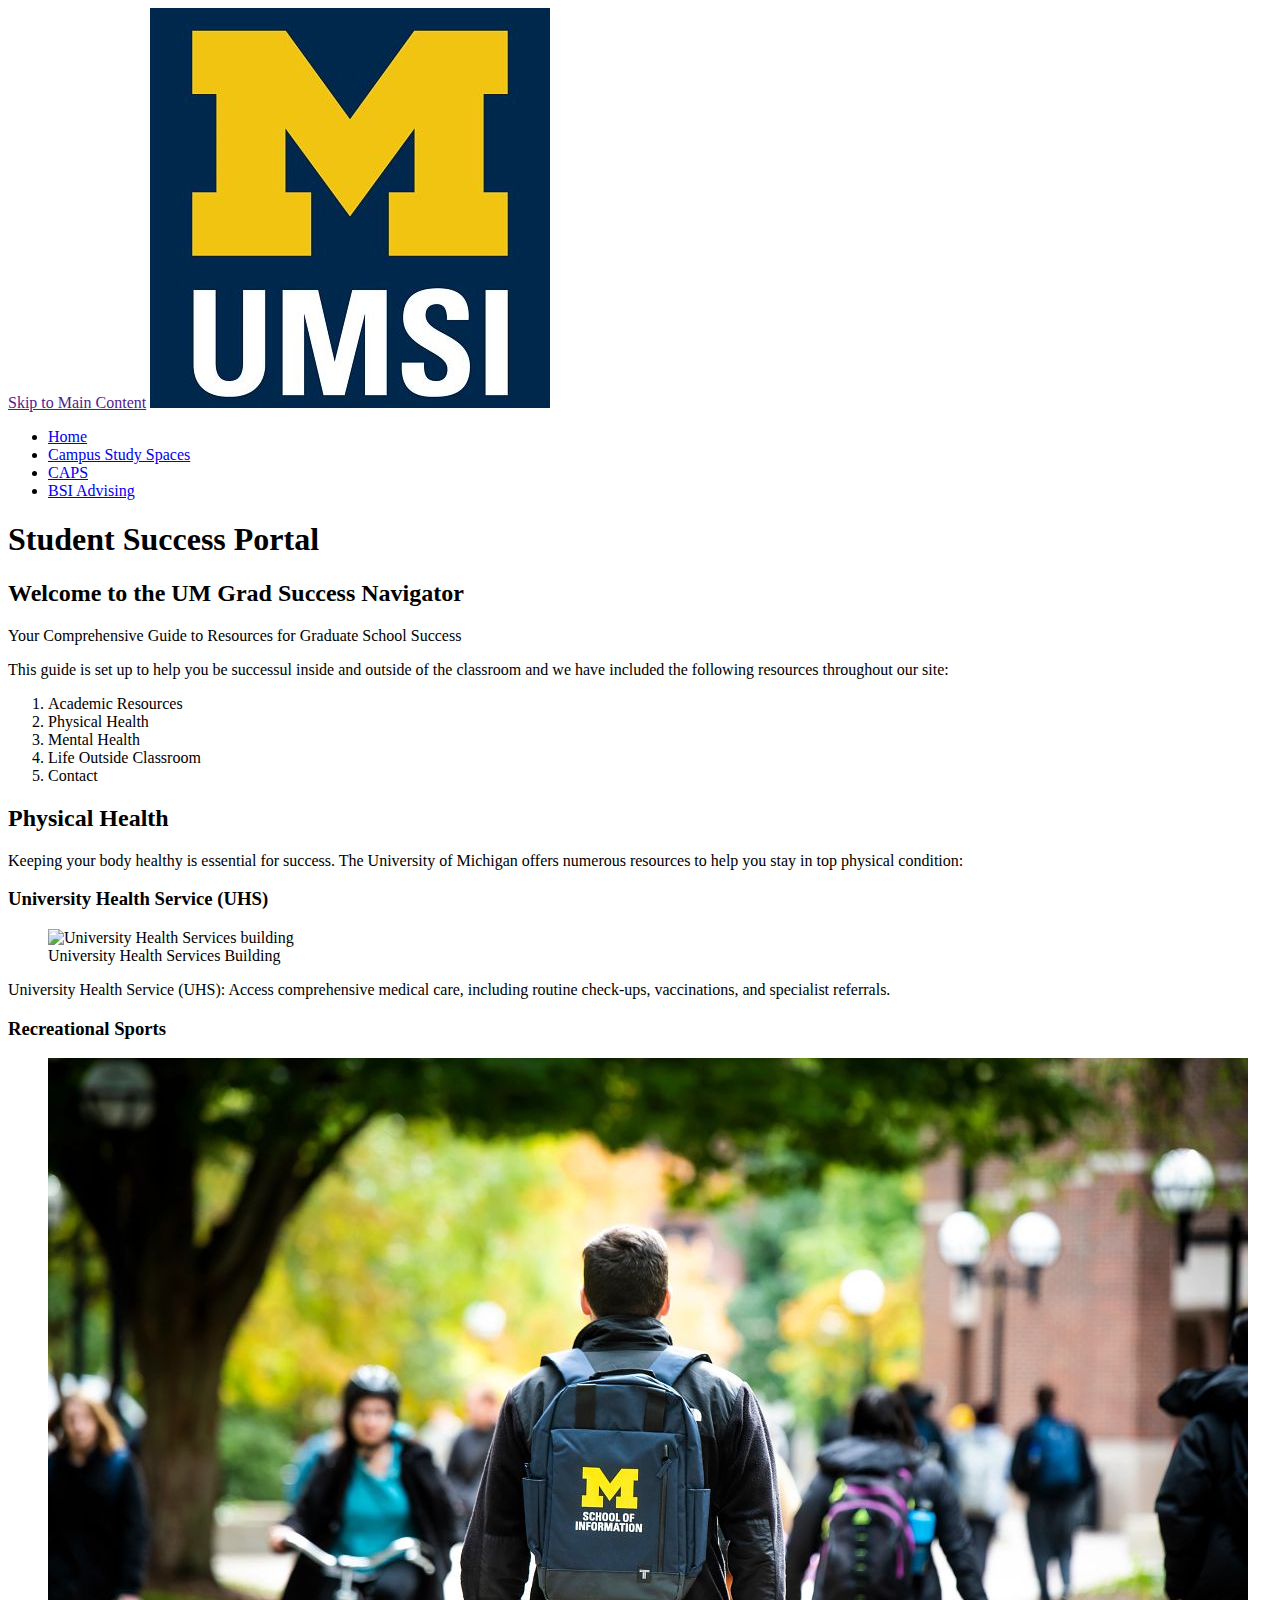
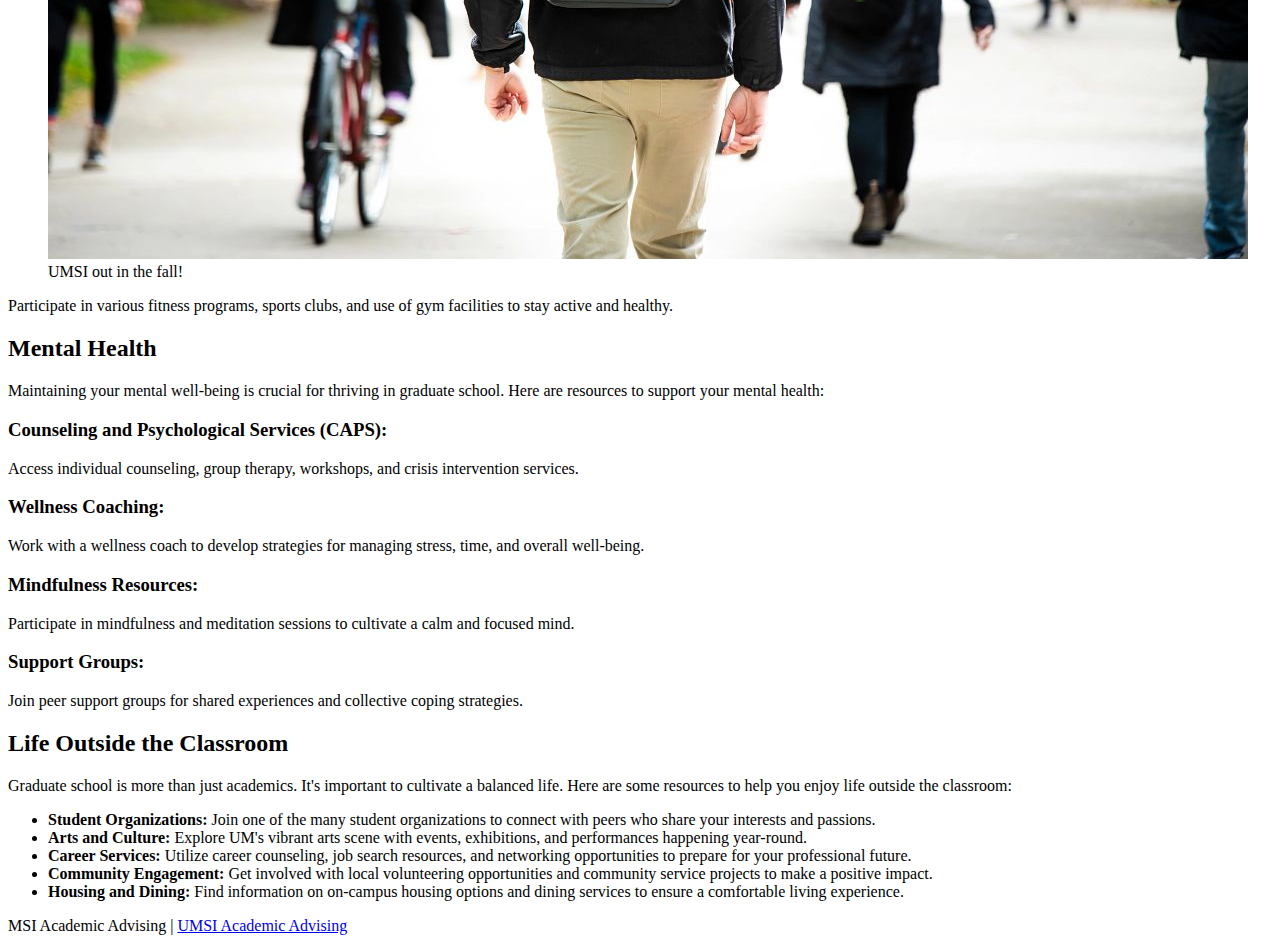
==== index.html @ 261a5fd6 "Add files via upload" ====
<!DOCTYPE html>
<html lang="en">
<head>
    <meta charset="UTF-8">
    <meta name="viewport" content="width=device-width, initial-scale=1.0">
    <title>Student Success Portal</title>
</head>
<body>

    <header>
  <a href = "">Skip to Main Content</a>
        <img src="images/UMSI_signature_vertical_informal_solidblue.jpg" alt="UMSI Logo">
        <nav>
            <ul>
                <li><a href = "index.html">Home</a></li>
                <li><a href = "studyspaces.html">Campus Study Spaces</a></li>
                <li><a href = "caps.html">CAPS</a></li>
                <li><a href = "advising.html">BSI Advising</a></li>
            </ul>
        </nav>
        <h1>Student Success Portal</h1>

    </header>
    <main>
        <section>
            <h2>Welcome to the UM Grad Success Navigator</h2>
            <p> Your Comprehensive Guide to Resources for Graduate School Success</p>
            <p>This guide is set up to help you be successul inside and outside of the classroom and we have included the following resources throughout our site:</p>
            <ol>
                <li>Academic Resources</li>
                <li>Physical Health</li>
                <li>Mental Health</li>
                <li>Life Outside Classroom</li>
                <li>Contact</li>
            </ol>
        </section>
        <section>
            <h2>Physical Health</h2>
            <p>Keeping your body healthy is essential for success. The University of Michigan offers numerous resources to help you stay in top physical condition:</p>
            <article>
                <h3>University Health Service (UHS)</h3>
                <figure>
                    <img src="images/UHS.jpg" alt="University Health Services building">
                    <figcaption>University Health Services Building</figcaption>
                </figure>
                <p>University Health Service (UHS): Access comprehensive medical care, including routine check-ups, vaccinations, and specialist referrals.</p>
            </article>
            <article>
                <h3>Recreational Sports</h3>
                <figure>
                    <img src="images/UMSI_CampusFall_UMSIBackpack_02.jpg" alt="A student wears a UMSI backpack in fall on the drag.">
                    <figcaption>UMSI out in the fall!</figcaption>
                </figure>
                <p>Participate in various fitness programs, sports clubs, and use of gym facilities to stay active and healthy.</p>
            </article>
        </section>
        
        <section>
            <h2>Mental Health</h2>
            <p>Maintaining your mental well-being is crucial for thriving in graduate school. Here are resources to support your mental health:</p>
            <article>
                <h3>Counseling and Psychological Services (CAPS):</h3>
                <p> Access individual counseling, group therapy, workshops, and crisis intervention services.</p>
            </article>
            <article>
                <h3>Wellness Coaching:</h3>

                <p>Work with a wellness coach to develop strategies for managing stress, time, and overall well-being.</p>
            </article>
            <article>
                <h3>Mindfulness Resources:</h3>

                <p> Participate in mindfulness and meditation sessions to cultivate a calm and focused mind.</p>
            </article>
            <article>
                <h3>Support Groups:</h3>

                <p> Join peer support groups for shared experiences and collective coping strategies.</p>
            </article>
        </section>

        
        <section id="life-outside-classroom">
            <h2>Life Outside the Classroom</h2>
            <p>Graduate school is more than just academics. It's important to cultivate a balanced life. Here are some resources to help you enjoy life outside the classroom:</p>
            <article>

            </article>
            <ul>
                <li><strong>Student Organizations:</strong> Join one of the many student organizations to connect with peers who share your interests and passions.</li>
                <li><strong>Arts and Culture:</strong> Explore UM's vibrant arts scene with events, exhibitions, and performances happening year-round.</li>
                <li><strong>Career Services:</strong> Utilize career counseling, job search resources, and networking opportunities to prepare for your professional future.</li>
                <li><strong>Community Engagement:</strong> Get involved with local volunteering opportunities and community service projects to make a positive impact.</li>
                <li><strong>Housing and Dining:</strong> Find information on on-campus housing options and dining services to ensure a comfortable living experience.</li>
            </ul>
        </section>
        <!-- Content taken & modified from UMGPT with the prompt, "write me a webpage of intro content to help University of Michigan Master's students navigate different resources for being successful in grad school - this will include academic resources, physical health resources, mental health resources, support for life outside the classroom"
        UMGPT. (2024). UMGPT (August 29th version) [Large language model]. -->
    </main>
    <footer>
        <p>MSI Academic Advising | <a href="https://sites.google.com/umich.edu/msiacademicadvising/student-support-resources">UMSI Academic Advising </a></p>
        </footer>
</body>
</html>
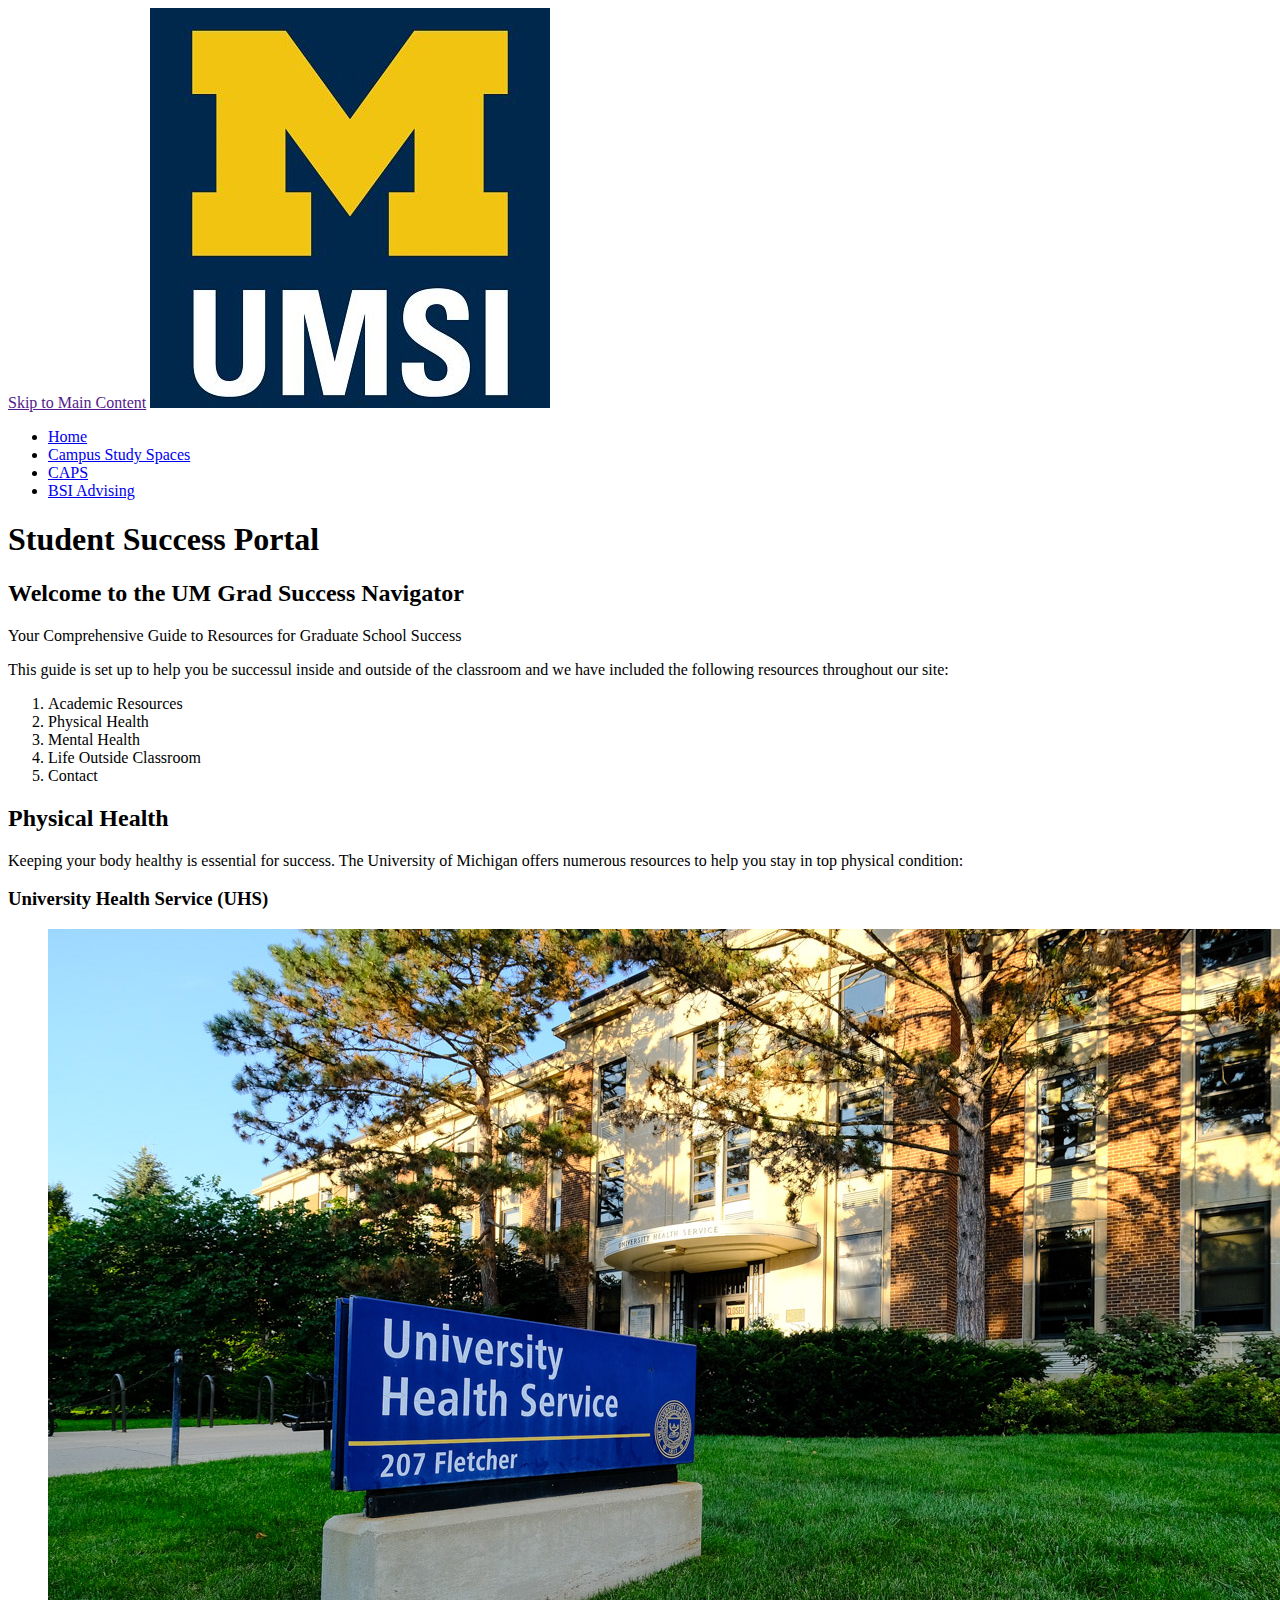
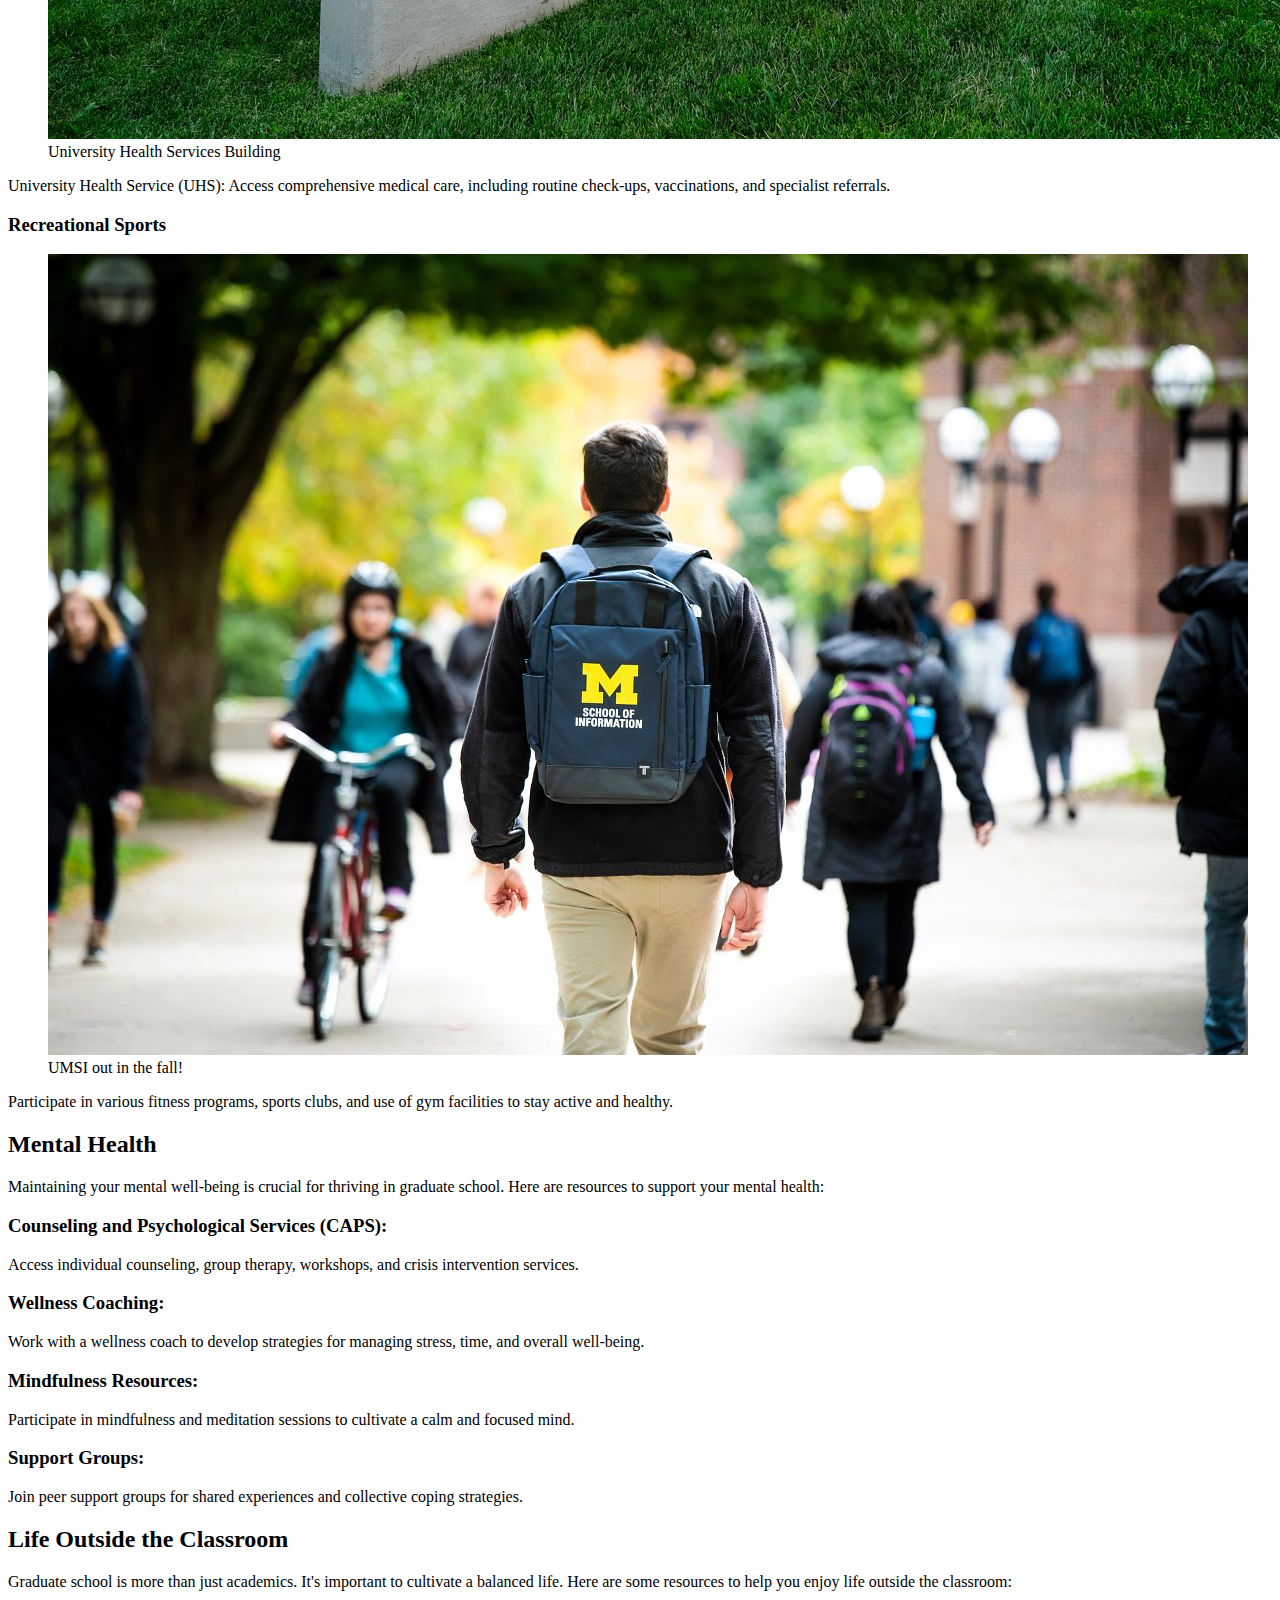
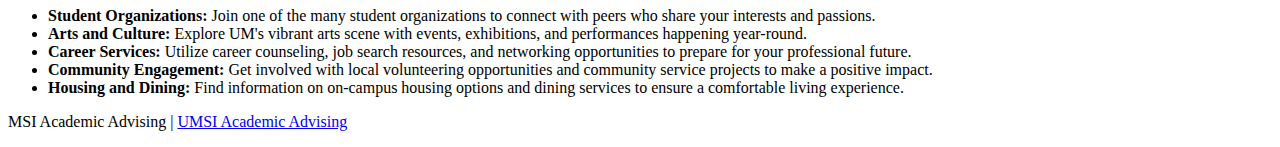
==== commit 7bbef958: "Add files via upload" ====
--- a/index.html
+++ b/index.html
@@ -83,9 +83,6 @@
         <section id="life-outside-classroom">
             <h2>Life Outside the Classroom</h2>
             <p>Graduate school is more than just academics. It's important to cultivate a balanced life. Here are some resources to help you enjoy life outside the classroom:</p>
-            <article>
-
-            </article>
             <ul>
                 <li><strong>Student Organizations:</strong> Join one of the many student organizations to connect with peers who share your interests and passions.</li>
                 <li><strong>Arts and Culture:</strong> Explore UM's vibrant arts scene with events, exhibitions, and performances happening year-round.</li>
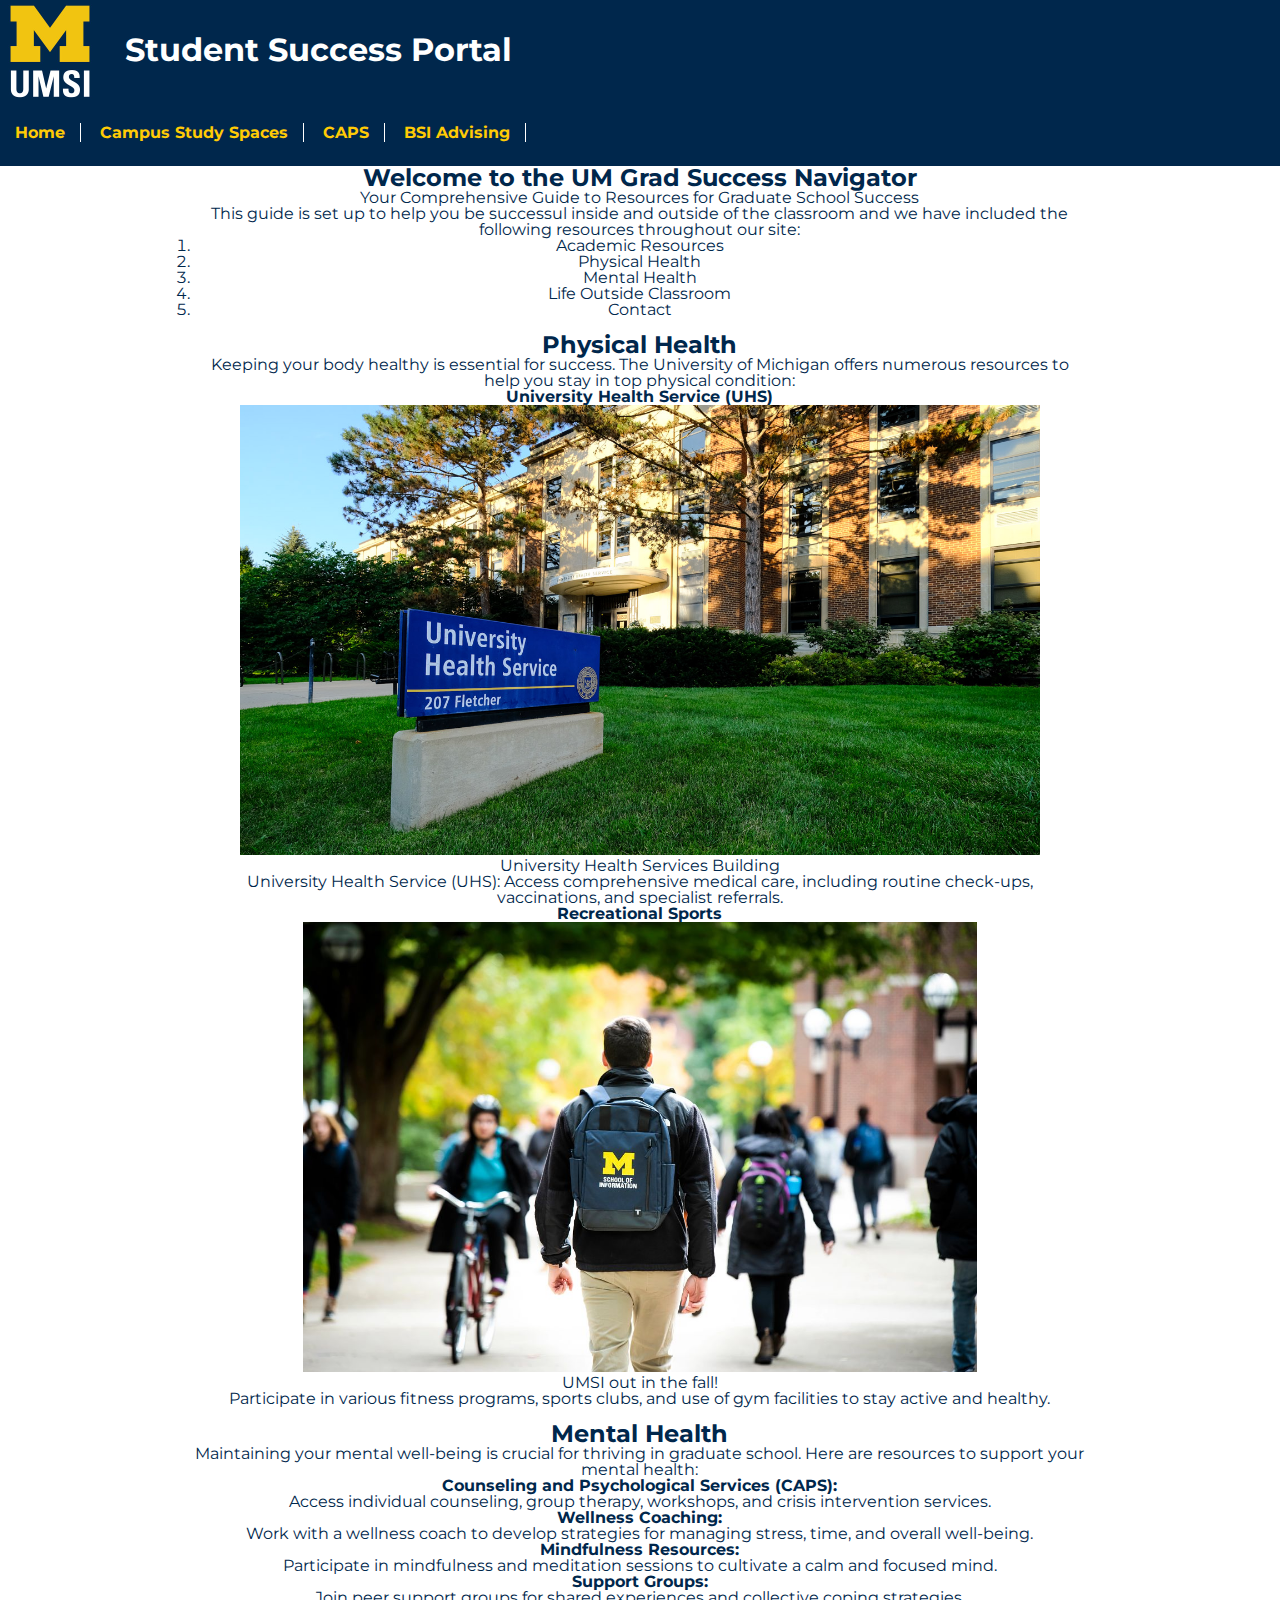
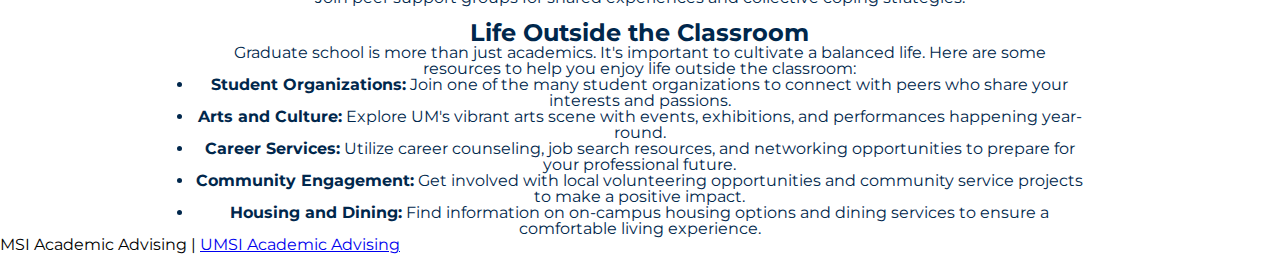
==== commit e1764ca3: "Add files via upload" ====
--- a/index.html
+++ b/index.html
@@ -3,13 +3,22 @@
 <head>
     <meta charset="UTF-8">
     <meta name="viewport" content="width=device-width, initial-scale=1.0">
+    <link rel="stylesheet" type="text/css" href="css/html5reset.css">
+
+    <link rel="preconnect" href="https://fonts.googleapis.com">
+    <link rel="preconnect" href="https://fonts.gstatic.com" crossorigin>
+    <link href="https://fonts.googleapis.com/css2?family=Montserrat:ital,wght@0,100..900;1,100..900&display=swap" rel="stylesheet">
+
+    <link rel="stylesheet" type="text/css" href="css/style.css">
     <title>Student Success Portal</title>
 </head>
 <body>
-
+    <a class = "skip" href="#main" tabindex = "0">Skip to Main Content</a>
     <header>
-  <a href = "">Skip to Main Content</a>
-        <img src="images/UMSI_signature_vertical_informal_solidblue.jpg" alt="UMSI Logo">
+        <div class = "open">
+        <img class = "logo" src="images/UMSI_signature_vertical_informal_solidblue.jpg" alt="UMSI Logo">
+        <h1 class = title>Student Success Portal</h1>
+        </div>
         <nav>
             <ul>
                 <li><a href = "index.html">Home</a></li>
@@ -18,12 +27,12 @@
                 <li><a href = "advising.html">BSI Advising</a></li>
             </ul>
         </nav>
-        <h1>Student Success Portal</h1>
+       
 
     </header>
-    <main>
+    <main class = "container" id = "main">
         <section>
-            <h2>Welcome to the UM Grad Success Navigator</h2>
+            <h2 >Welcome to the UM Grad Success Navigator</h2>
             <p> Your Comprehensive Guide to Resources for Graduate School Success</p>
             <p>This guide is set up to help you be successul inside and outside of the classroom and we have included the following resources throughout our site:</p>
             <ol>
--- a/css/style.css
+++ b/css/style.css
@@ -0,0 +1,95 @@
+
+html {
+    font-family: "Montserrat", sans-serif;
+    font-optical-sizing: auto;
+    /* font-weight: 10px; */
+    font-style: normal;
+}
+/* skip to main button  */
+nav li :hover{
+    text-decoration: underline;
+}
+nav li :focus{
+    text-decoration: underline;
+}
+.skip {
+    position:absolute;
+    top: -40px;   
+}
+.skip:focus{
+    top: 0;
+    position: absolute;  
+    background-color: white;
+}
+
+:focus{
+    border-width: 2px;
+    border-style: solid;
+    
+}
+
+/* style nav bar */
+nav li{
+    display:inline;
+    padding-right:15px;
+    padding-left: 15px;
+    border-right: 1px solid white;
+    
+  }
+  
+  nav a{
+    color: #FFCB05;
+    font-weight: bold;
+    text-decoration: none; 
+    
+  }
+
+  nav{
+    background-color: #00274C;
+    padding: 25px 0; 
+    text-align: left;
+  }
+  .open{
+    display: grid;
+    grid-template-columns: 1fr 10fr;
+    grid-template-rows: 20fr;
+    gap: 10px;
+    background-color: #00274C;
+    align-items: center;
+  }
+  .open > h1{
+    grid-column: 2/span 1;
+    color:white;
+   font-size: xx-large;
+
+  }
+  .open > img{
+    grid-column: 1/span 1;
+    max-height: 100px;
+  }
+
+/* style actual content */
+.container{
+    display: grid;
+     grid-template-columns: 1fr 5fr 1fr;
+     grid-row-gap: 15px;
+     grid-column-gap: 15px;
+}
+.container > section {
+    grid-column: 2/span 1;
+    color:#00274C;
+    display:inline-block;
+          text-align: center;
+          justify-content: center;
+          align-content: center;
+          justify-self: center;
+          align-self: center;
+
+}
+.container >section > h2{
+font-size: x-large;
+}
+img{
+    max-height: 450px;
+   
+}
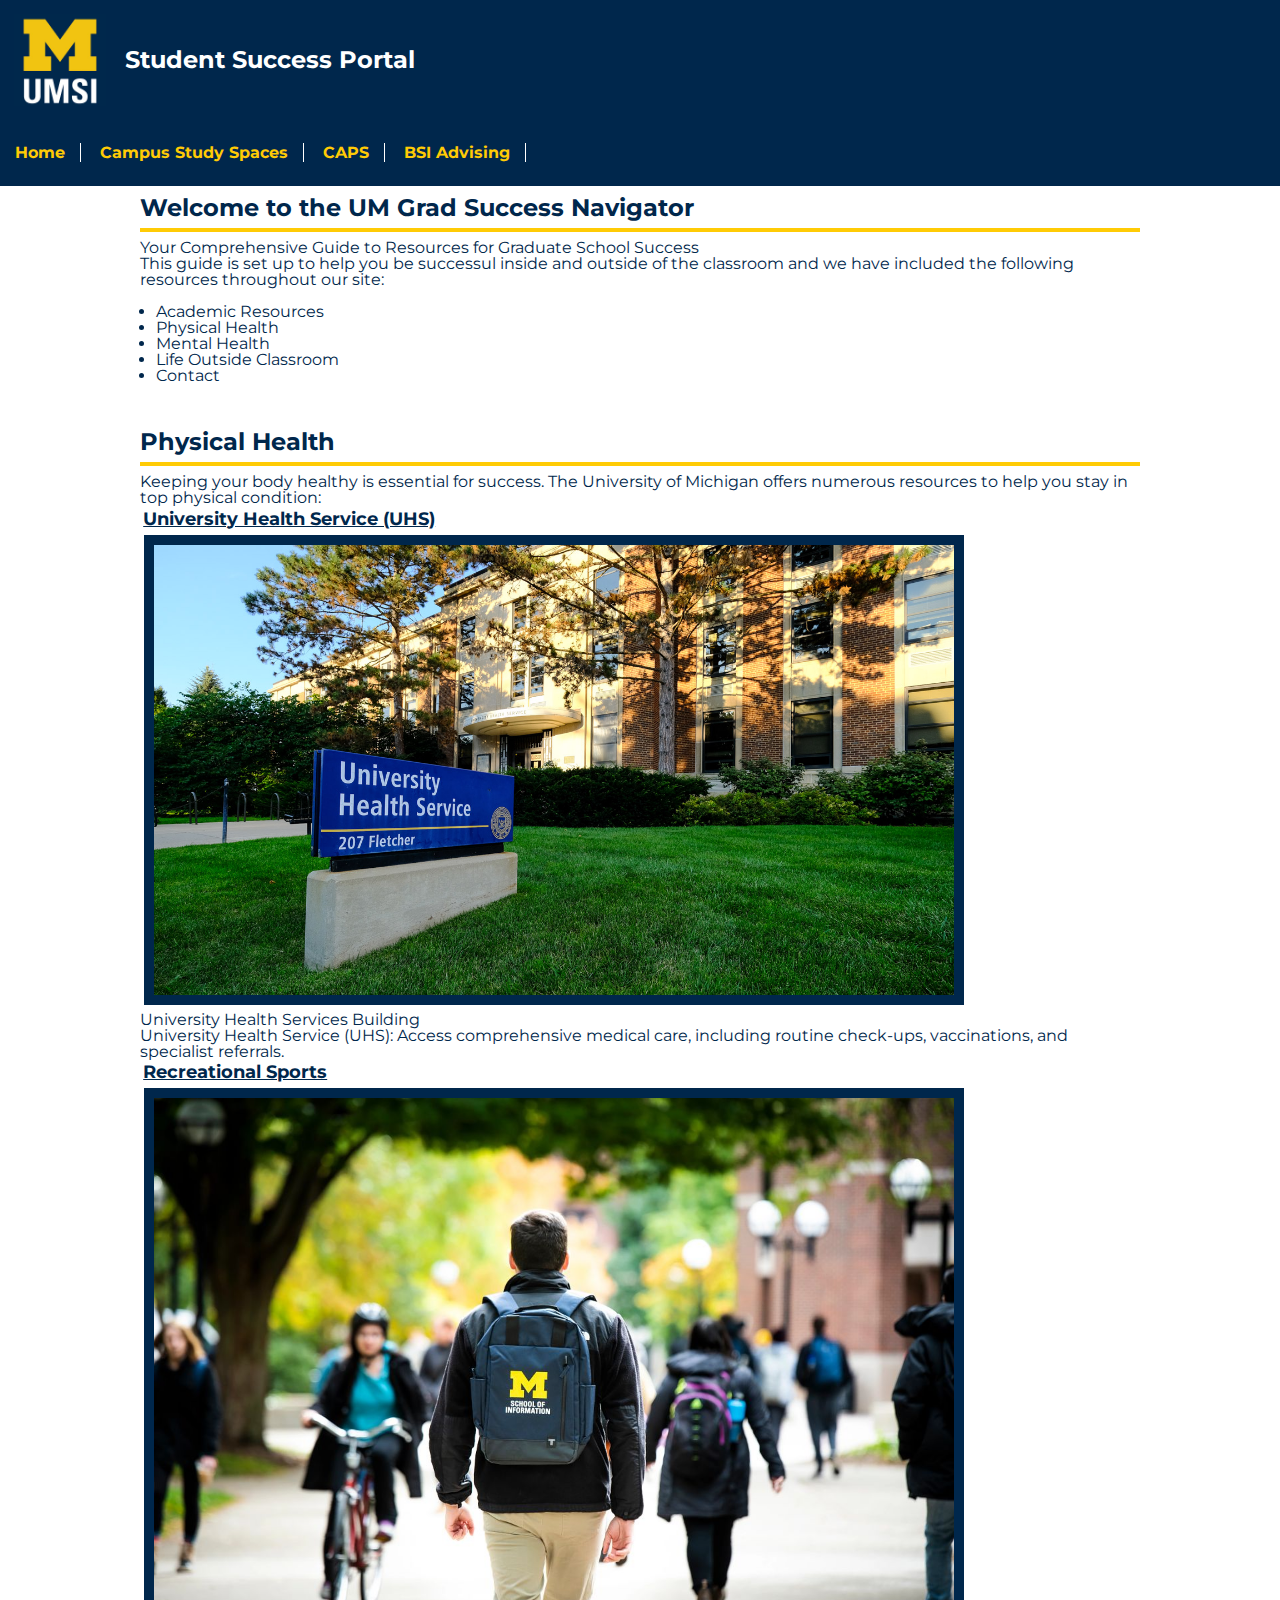
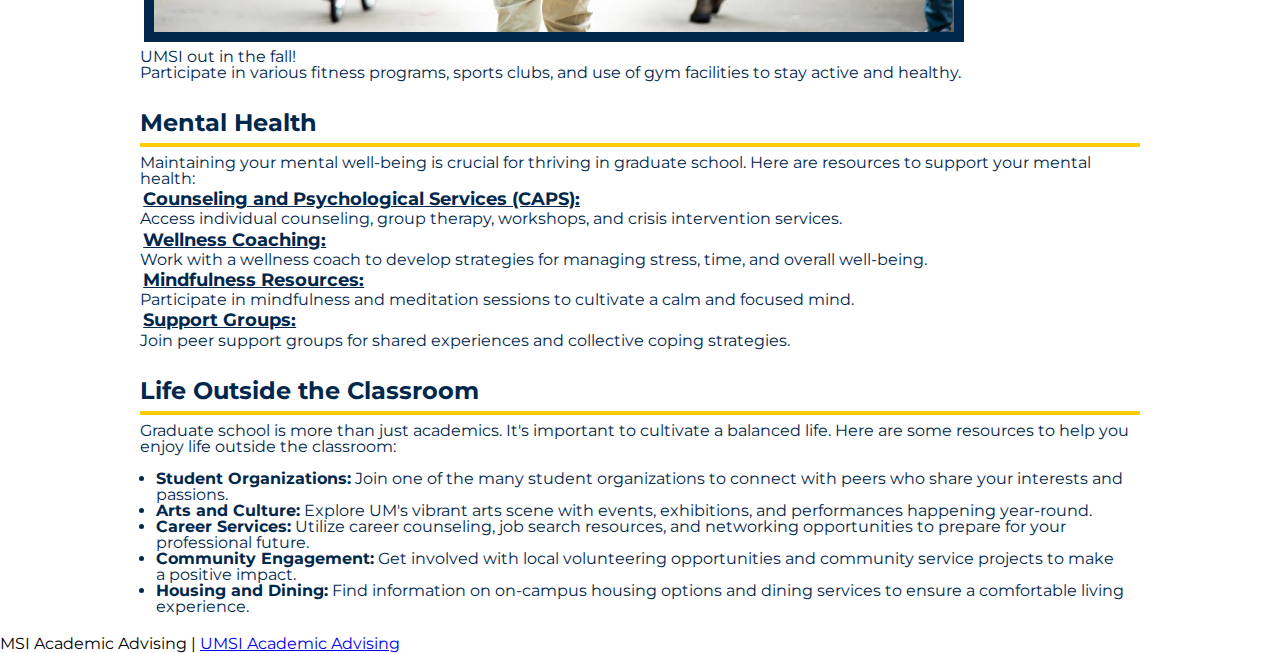
==== commit 40fc3794: "Add files via upload" ====
--- a/index.html
+++ b/index.html
@@ -31,19 +31,19 @@
 
     </header>
     <main class = "container" id = "main">
-        <section>
+        <section tabindex = 0>
             <h2 >Welcome to the UM Grad Success Navigator</h2>
             <p> Your Comprehensive Guide to Resources for Graduate School Success</p>
             <p>This guide is set up to help you be successul inside and outside of the classroom and we have included the following resources throughout our site:</p>
-            <ol>
+            <ul>
                 <li>Academic Resources</li>
                 <li>Physical Health</li>
                 <li>Mental Health</li>
                 <li>Life Outside Classroom</li>
                 <li>Contact</li>
-            </ol>
+            </ul>
         </section>
-        <section>
+        <section tabindex = 0>
             <h2>Physical Health</h2>
             <p>Keeping your body healthy is essential for success. The University of Michigan offers numerous resources to help you stay in top physical condition:</p>
             <article>
@@ -64,7 +64,7 @@
             </article>
         </section>
         
-        <section>
+        <section tabindex = 0>
             <h2>Mental Health</h2>
             <p>Maintaining your mental well-being is crucial for thriving in graduate school. Here are resources to support your mental health:</p>
             <article>
@@ -89,7 +89,7 @@
         </section>
 
         
-        <section id="life-outside-classroom">
+        <section id="life-outside-classroom" tabindex = 0>
             <h2>Life Outside the Classroom</h2>
             <p>Graduate school is more than just academics. It's important to cultivate a balanced life. Here are some resources to help you enjoy life outside the classroom:</p>
             <ul>
@@ -103,7 +103,7 @@
         <!-- Content taken & modified from UMGPT with the prompt, "write me a webpage of intro content to help University of Michigan Master's students navigate different resources for being successful in grad school - this will include academic resources, physical health resources, mental health resources, support for life outside the classroom"
         UMGPT. (2024). UMGPT (August 29th version) [Large language model]. -->
     </main>
-    <footer>
+    <footer tabindex = 0>
         <p>MSI Academic Advising | <a href="https://sites.google.com/umich.edu/msiacademicadvising/student-support-resources">UMSI Academic Advising </a></p>
         </footer>
 </body>
--- a/css/style.css
+++ b/css/style.css
@@ -1,9 +1,11 @@
 
-html {
+body {
     font-family: "Montserrat", sans-serif;
     font-optical-sizing: auto;
     /* font-weight: 10px; */
     font-style: normal;
+    -webkit-text-size-adjust: 100%;
+    
 }
 /* skip to main button  */
 nav li :hover{
@@ -23,8 +25,9 @@
 }
 
 :focus{
-    border-width: 2px;
+    border-width: 3px;
     border-style: solid;
+    border-color:#FFCB05;
     
 }
 
@@ -60,7 +63,8 @@
   .open > h1{
     grid-column: 2/span 1;
     color:white;
-   font-size: xx-large;
+   font-size: x-large;
+   
 
   }
   .open > img{
@@ -71,25 +75,51 @@
 /* style actual content */
 .container{
     display: grid;
-     grid-template-columns: 1fr 5fr 1fr;
+     grid-template-columns: 1fr 8fr 1fr;
      grid-row-gap: 15px;
      grid-column-gap: 15px;
+     
 }
-.container > section {
+
+.container > section, .container > section > section {
+    display: block;
     grid-column: 2/span 1;
     color:#00274C;
     display:inline-block;
-          text-align: center;
+          text-align: left;
           justify-content: center;
           align-content: center;
           justify-self: center;
           align-self: center;
+    padding: 10px 0 5px 0;
 
 }
-.container >section > h2{
+.container >section > h2, h2{
 font-size: x-large;
+border-bottom: 0.25rem solid #FFCB05;
+padding-bottom: 0.5rem;
+margin-bottom: 0.5rem;
 }
 img{
-    max-height: 450px;
+    max-width: 80%;
+    height: auto;
+    border-color:#00274C;
+    border-width: 10px;
+    border-style:solid;
+    margin: 0.25rem;
    
 }
+.container > section > ul{
+    padding: 1rem;
+
+}
+h3{
+    text-decoration: underline;
+    text-decoration-color:#00274C;
+    padding: 0.2rem;
+    font-size:large;
+}
+/* .container >section > img, .container >section > section > img{
+    justify-self: center;
+          
+} */
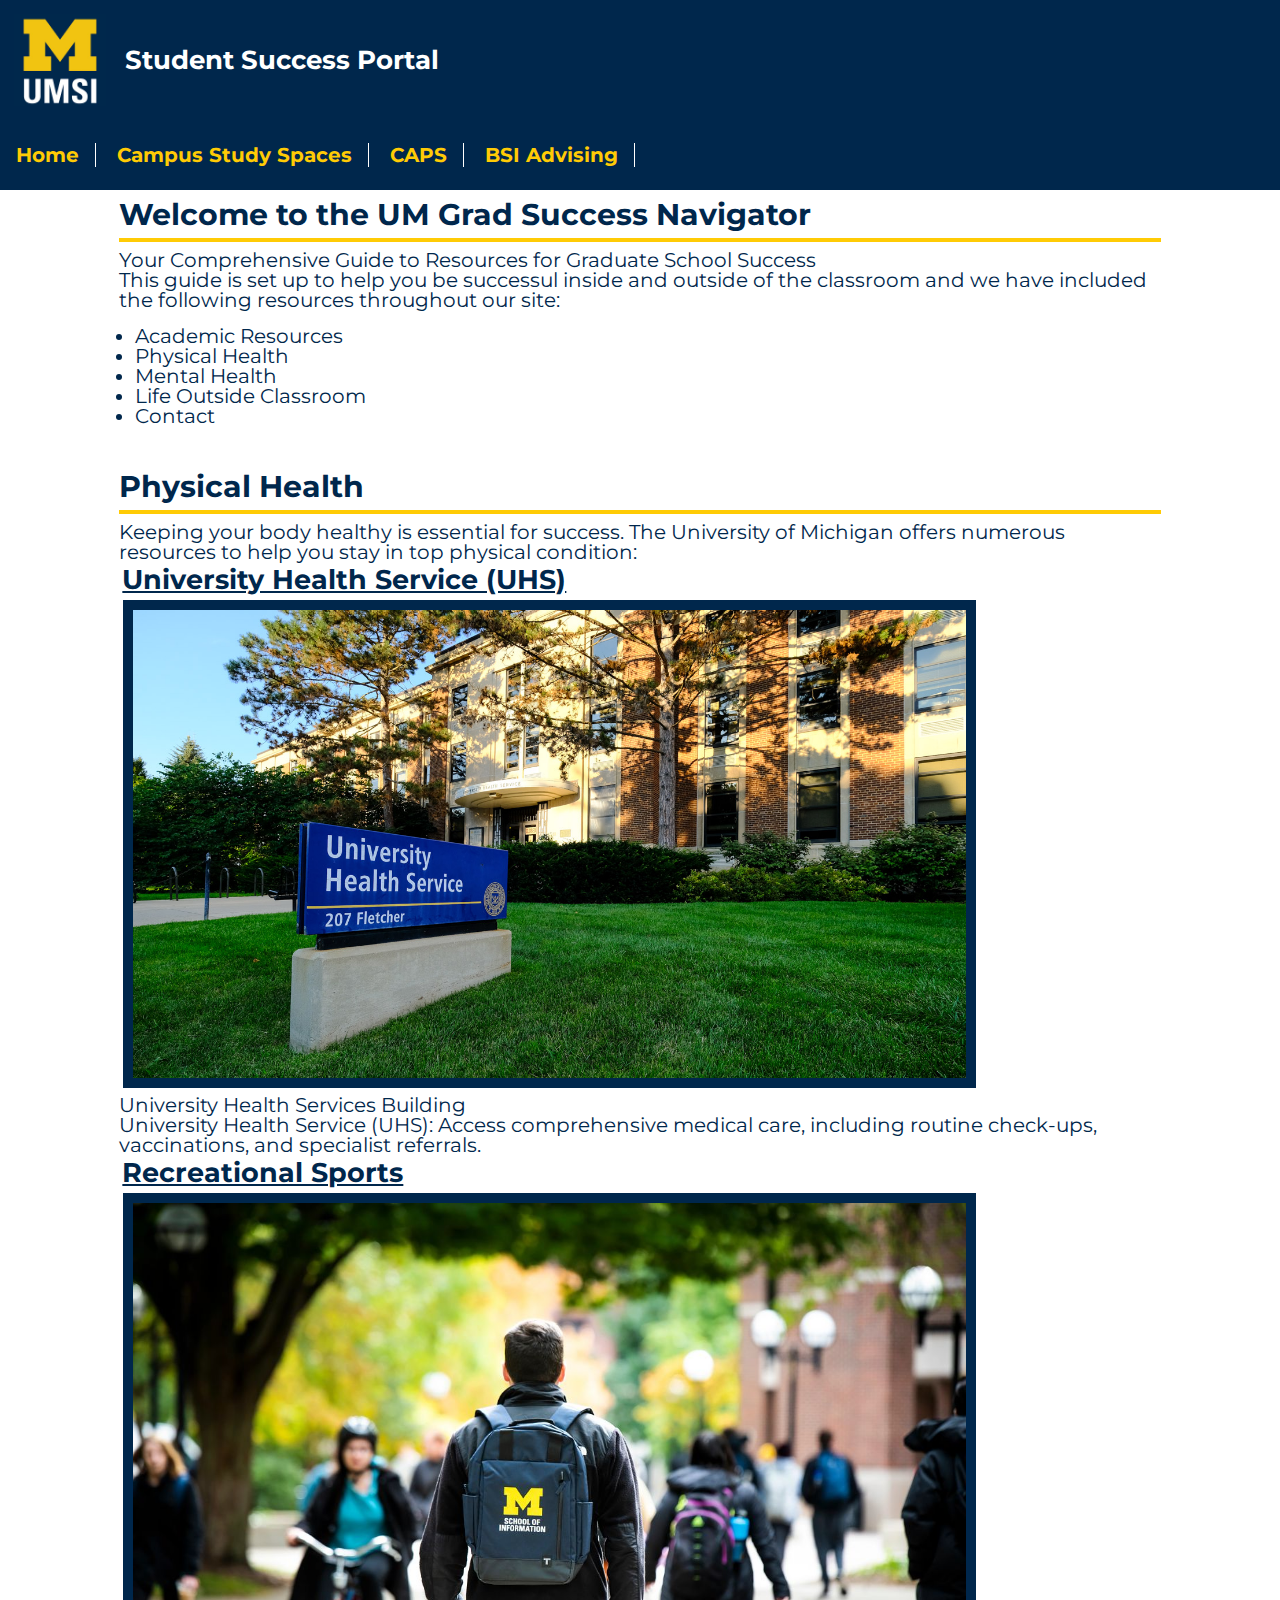
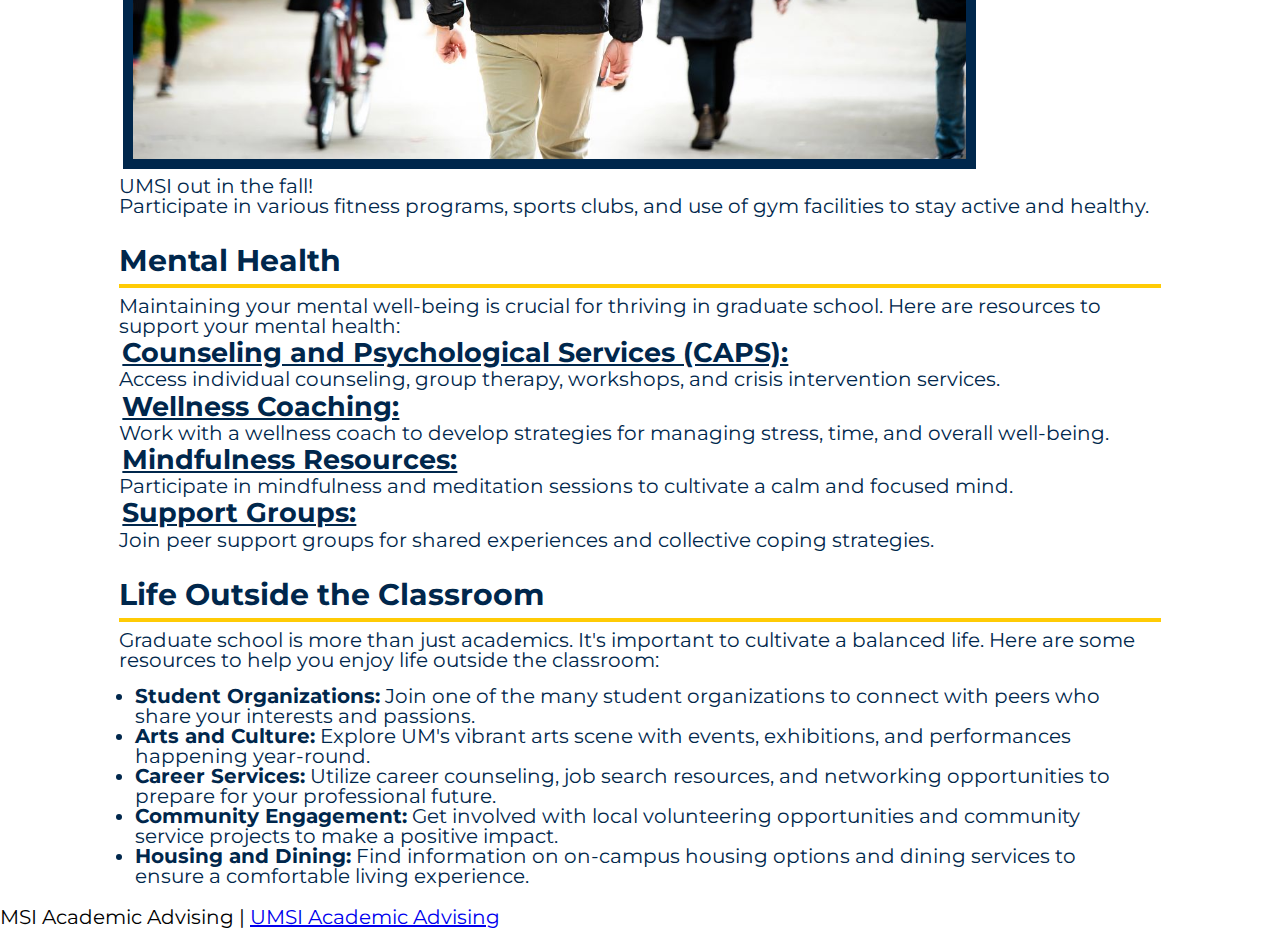
==== commit d8272668: "Add files via upload" ====
--- a/index.html
+++ b/index.html
@@ -3,6 +3,7 @@
 <head>
     <meta charset="UTF-8">
     <meta name="viewport" content="width=device-width, initial-scale=1.0">
+    <link rel="icon" type="image/png" href="images/UMSI_signature_vertical_informal_solidblue.jpg" />
     <link rel="stylesheet" type="text/css" href="css/html5reset.css">
 
     <link rel="preconnect" href="https://fonts.googleapis.com">
--- a/css/style.css
+++ b/css/style.css
@@ -1,3 +1,5 @@
+
+/* the default view is meant for a mobile device (max width of about 640px */
 
 body {
     font-family: "Montserrat", sans-serif;
@@ -5,6 +7,7 @@
     /* font-weight: 10px; */
     font-style: normal;
     -webkit-text-size-adjust: 100%;
+    font-size:125%;
     
 }
 /* skip to main button  */
@@ -21,7 +24,8 @@
 .skip:focus{
     top: 0;
     position: absolute;  
-    background-color: white;
+    background-color: #FFCB05;
+    color:#00274C;
 }
 
 :focus{
@@ -32,10 +36,13 @@
 }
 
 /* style nav bar */
+
 nav li{
     display:inline;
-    padding-right:15px;
-    padding-left: 15px;
+    padding-right:1rem;
+    padding-left: 1rem;
+    
+
     border-right: 1px solid white;
     
   }
@@ -45,12 +52,14 @@
     font-weight: bold;
     text-decoration: none; 
     
+    
   }
 
   nav{
     background-color: #00274C;
     padding: 25px 0; 
     text-align: left;
+    
   }
   .open{
     display: grid;
@@ -63,7 +72,7 @@
   .open > h1{
     grid-column: 2/span 1;
     color:white;
-   font-size: x-large;
+   font-size: 130%;
    
 
   }
@@ -75,7 +84,7 @@
 /* style actual content */
 .container{
     display: grid;
-     grid-template-columns: 1fr 8fr 1fr;
+     grid-template-columns: 1fr 10fr 1fr;
      grid-row-gap: 15px;
      grid-column-gap: 15px;
      
@@ -95,7 +104,7 @@
 
 }
 .container >section > h2, h2{
-font-size: x-large;
+font-size: 150%;
 border-bottom: 0.25rem solid #FFCB05;
 padding-bottom: 0.5rem;
 margin-bottom: 0.5rem;
@@ -117,7 +126,7 @@
     text-decoration: underline;
     text-decoration-color:#00274C;
     padding: 0.2rem;
-    font-size:large;
+    font-size:135%;
 }
 /* .container >section > img, .container >section > section > img{
     justify-self: center;
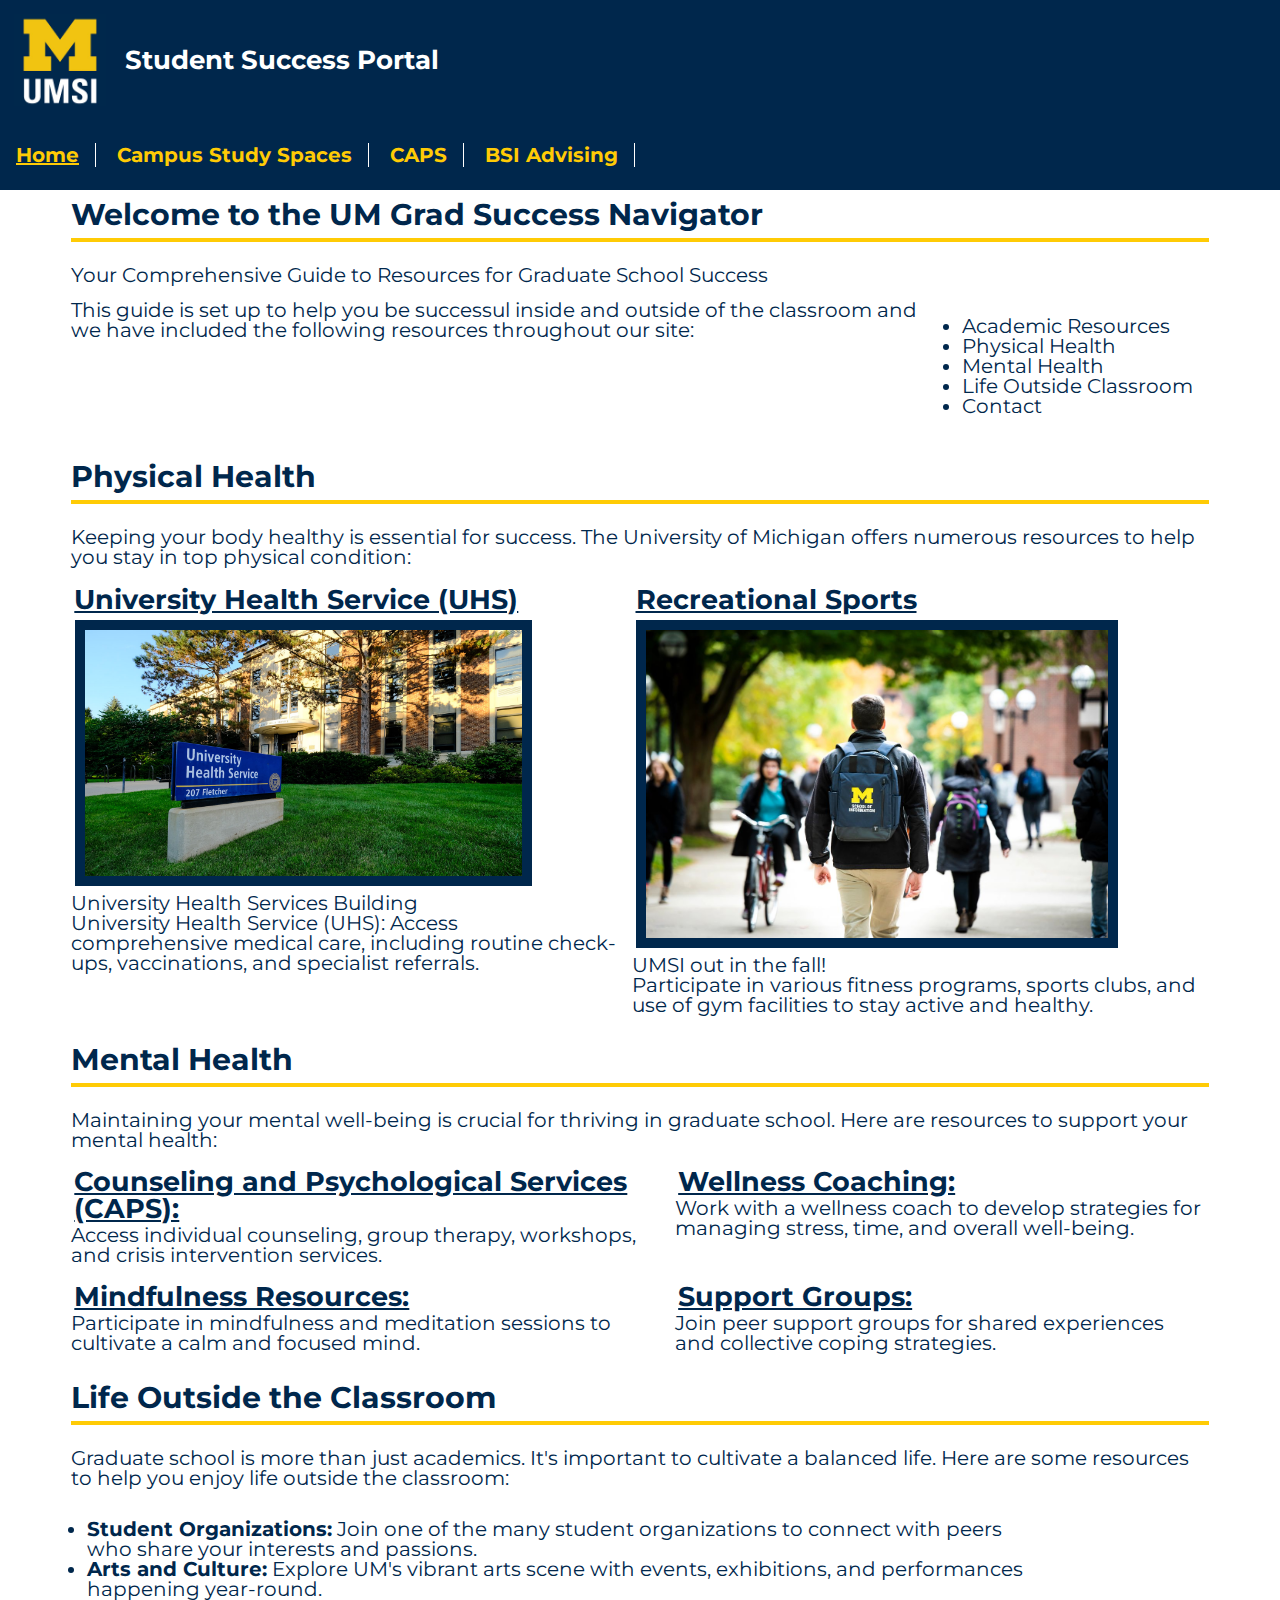
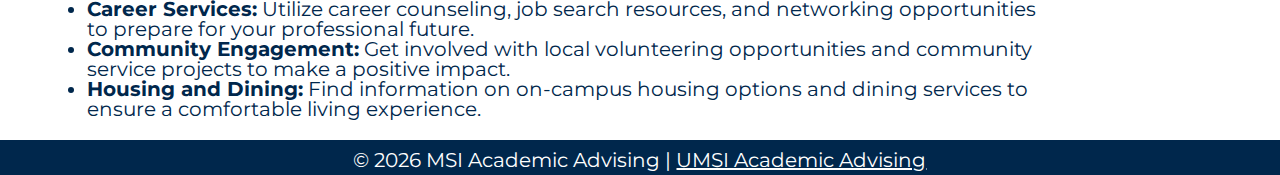
==== commit 34458c53: "Add files via upload" ====
--- a/index.html
+++ b/index.html
@@ -21,22 +21,26 @@
         <h1 class = title>Student Success Portal</h1>
         </div>
         <nav>
-            <ul>
-                <li><a href = "index.html">Home</a></li>
+            <ul >
+                <li><a class = "active" href = "index.html">Home</a></li>
                 <li><a href = "studyspaces.html">Campus Study Spaces</a></li>
                 <li><a href = "caps.html">CAPS</a></li>
                 <li><a href = "advising.html">BSI Advising</a></li>
+                
             </ul>
+            
         </nav>
-       
-
+        
+        
     </header>
     <main class = "container" id = "main">
-        <section tabindex = 0>
-            <h2 >Welcome to the UM Grad Success Navigator</h2>
-            <p> Your Comprehensive Guide to Resources for Graduate School Success</p>
-            <p>This guide is set up to help you be successul inside and outside of the classroom and we have included the following resources throughout our site:</p>
-            <ul>
+
+        <button onclick="topFunction()" id="myBtn" tabindex =0 title="Go to top">Top &#8593 </button>
+        <section tabindex = 0 class = "sub">
+            <h2 class = "left">Welcome to the UM Grad Success Navigator</h2>
+            <p class = "both"> Your Comprehensive Guide to Resources for Graduate School Success</p>
+            <p class = "left">This guide is set up to help you be successul inside and outside of the classroom and we have included the following resources throughout our site:</p>
+            <ul class = "right">
                 <li>Academic Resources</li>
                 <li>Physical Health</li>
                 <li>Mental Health</li>
@@ -46,16 +50,16 @@
         </section>
         <section tabindex = 0>
             <h2>Physical Health</h2>
-            <p>Keeping your body healthy is essential for success. The University of Michigan offers numerous resources to help you stay in top physical condition:</p>
-            <article>
+            <p class = "both">Keeping your body healthy is essential for success. The University of Michigan offers numerous resources to help you stay in top physical condition:</p>
+            <article class = "left">
                 <h3>University Health Service (UHS)</h3>
-                <figure>
+                <figure class = "left">
                     <img src="images/UHS.jpg" alt="University Health Services building">
-                    <figcaption>University Health Services Building</figcaption>
+                    <figcaption class = "left">University Health Services Building</figcaption>
                 </figure>
-                <p>University Health Service (UHS): Access comprehensive medical care, including routine check-ups, vaccinations, and specialist referrals.</p>
+                <p class = "left">University Health Service (UHS): Access comprehensive medical care, including routine check-ups, vaccinations, and specialist referrals.</p>
             </article>
-            <article>
+            <article class = "right">
                 <h3>Recreational Sports</h3>
                 <figure>
                     <img src="images/UMSI_CampusFall_UMSIBackpack_02.jpg" alt="A student wears a UMSI backpack in fall on the drag.">
@@ -67,22 +71,22 @@
         
         <section tabindex = 0>
             <h2>Mental Health</h2>
-            <p>Maintaining your mental well-being is crucial for thriving in graduate school. Here are resources to support your mental health:</p>
-            <article>
+            <p class = "both ">Maintaining your mental well-being is crucial for thriving in graduate school. Here are resources to support your mental health:</p>
+            <article class = "left">
                 <h3>Counseling and Psychological Services (CAPS):</h3>
                 <p> Access individual counseling, group therapy, workshops, and crisis intervention services.</p>
             </article>
-            <article>
+            <article class = "right">
                 <h3>Wellness Coaching:</h3>
 
                 <p>Work with a wellness coach to develop strategies for managing stress, time, and overall well-being.</p>
             </article>
-            <article>
+            <article class = "left">
                 <h3>Mindfulness Resources:</h3>
 
                 <p> Participate in mindfulness and meditation sessions to cultivate a calm and focused mind.</p>
             </article>
-            <article>
+            <article class = "right">
                 <h3>Support Groups:</h3>
 
                 <p> Join peer support groups for shared experiences and collective coping strategies.</p>
@@ -92,12 +96,12 @@
         
         <section id="life-outside-classroom" tabindex = 0>
             <h2>Life Outside the Classroom</h2>
-            <p>Graduate school is more than just academics. It's important to cultivate a balanced life. Here are some resources to help you enjoy life outside the classroom:</p>
+            <p class = "both">Graduate school is more than just academics. It's important to cultivate a balanced life. Here are some resources to help you enjoy life outside the classroom:</p>
             <ul>
-                <li><strong>Student Organizations:</strong> Join one of the many student organizations to connect with peers who share your interests and passions.</li>
-                <li><strong>Arts and Culture:</strong> Explore UM's vibrant arts scene with events, exhibitions, and performances happening year-round.</li>
-                <li><strong>Career Services:</strong> Utilize career counseling, job search resources, and networking opportunities to prepare for your professional future.</li>
-                <li><strong>Community Engagement:</strong> Get involved with local volunteering opportunities and community service projects to make a positive impact.</li>
+                <li class = "left"><strong>Student Organizations:</strong> Join one of the many student organizations to connect with peers who share your interests and passions.</li>
+                <li class = "left"><strong >Arts and Culture:</strong> Explore UM's vibrant arts scene with events, exhibitions, and performances happening year-round.</li>
+                <li class = "right"><strong >Career Services:</strong> Utilize career counseling, job search resources, and networking opportunities to prepare for your professional future.</li>
+                <li class = "right" ><strong>Community Engagement:</strong> Get involved with local volunteering opportunities and community service projects to make a positive impact.</li>
                 <li><strong>Housing and Dining:</strong> Find information on on-campus housing options and dining services to ensure a comfortable living experience.</li>
             </ul>
         </section>
@@ -105,7 +109,11 @@
         UMGPT. (2024). UMGPT (August 29th version) [Large language model]. -->
     </main>
     <footer tabindex = 0>
-        <p>MSI Academic Advising | <a href="https://sites.google.com/umich.edu/msiacademicadvising/student-support-resources">UMSI Academic Advising </a></p>
+        <p>&copy; <span id="year"></span> MSI Academic Advising | <a href="https://sites.google.com/umich.edu/msiacademicadvising/student-support-resources">UMSI Academic Advising</a></p>
+
         </footer>
+        <script src="js/top.js"></script> 
+        <script src="js/client.js"></script> 
+
 </body>
 </html>
--- a/css/style.css
+++ b/css/style.css
@@ -3,10 +3,8 @@
 
 body {
     font-family: "Montserrat", sans-serif;
-    font-optical-sizing: auto;
     /* font-weight: 10px; */
     font-style: normal;
-    -webkit-text-size-adjust: 100%;
     font-size:125%;
     
 }
@@ -15,6 +13,9 @@
     text-decoration: underline;
 }
 nav li :focus{
+    text-decoration: underline;
+}
+nav li a.active{
     text-decoration: underline;
 }
 .skip {
@@ -89,8 +90,16 @@
      grid-column-gap: 15px;
      
 }
-
-.container > section, .container > section > section {
+footer{
+    display: grid;
+    grid-template-columns: 1fr 10fr 1fr;
+    grid-row-gap: 15px;
+    grid-column-gap: 15px;
+    background-color: #00274C;
+    color:white;
+}
+
+.container > section, .container > section > section, footer > p {
     display: block;
     grid-column: 2/span 1;
     color:#00274C;
@@ -103,6 +112,10 @@
     padding: 10px 0 5px 0;
 
 }
+footer > p, footer > p > a{
+    color: white;
+}
+
 .container >section > h2, h2{
 font-size: 150%;
 border-bottom: 0.25rem solid #FFCB05;
@@ -128,7 +141,78 @@
     padding: 0.2rem;
     font-size:135%;
 }
-/* .container >section > img, .container >section > section > img{
-    justify-self: center;
-          
-} */
+
+/* Scroll to Top Code taken and modified from https://www.w3schools.com/howto/howto_js_scroll_to_top.asp */
+#myBtn {
+    display: none; /* Hidden by default */
+    position: fixed; /* Fixed/sticky position */
+    bottom: 2vh; /* Place the button at the bottom of the page */
+    right: 1.5vw; /* Place the button 30px from the right */
+    border: none; /* Remove borders */
+    outline: none; /* Remove outline */
+    background-color: #00274C; 
+    color: #FFCB05; 
+    padding: 1.75vw; /* Some padding */
+    border-radius: 10px; /* Rounded corners */
+    font-size:115%;
+  }
+  
+  #myBtn:hover {
+    text-decoration: underline; 
+  }
+
+  @media (min-width: 820px){
+    /* starting at iPad air dimensions */
+    .container{
+        display: grid;
+         grid-template-columns: 1fr 10fr 10fr 1fr;
+         grid-row-gap: 15px;
+         grid-column-gap: 15px;
+         /* grid-auto-rows:  */
+        
+         
+    }
+    
+    .container > section, .container > section > section{
+        grid-column: 2/span 2;
+        display:grid;
+        grid-row-gap: 15px;
+         grid-column-gap: 15px;
+        /* grid-template-columns: 1fr 1fr; */
+         
+    
+    }
+   .container > section > h2{
+    grid-column: 1/span 4;
+   }
+
+    .right{
+        /* max-width: 45%; */
+        
+        grid-column: 3/span 2;
+        z-index: 2;
+        
+    }
+    .left{
+        grid-column: 1/span 2;
+        z-index: 2;
+    }
+    .both{
+        grid-column: 1/span 4;
+        z-index: 2;
+    }
+    .northq2{
+       max-height: 100%;
+        grid-column: 3/span 2;
+        grid-row: 4/auto;
+    }
+    .northq1{
+       height: 80%;
+       max-width: 200%;
+    }
+    .northlist{
+        grid-row: 3/auto;
+        grid-column:1/span 2;
+        
+    }
+  }